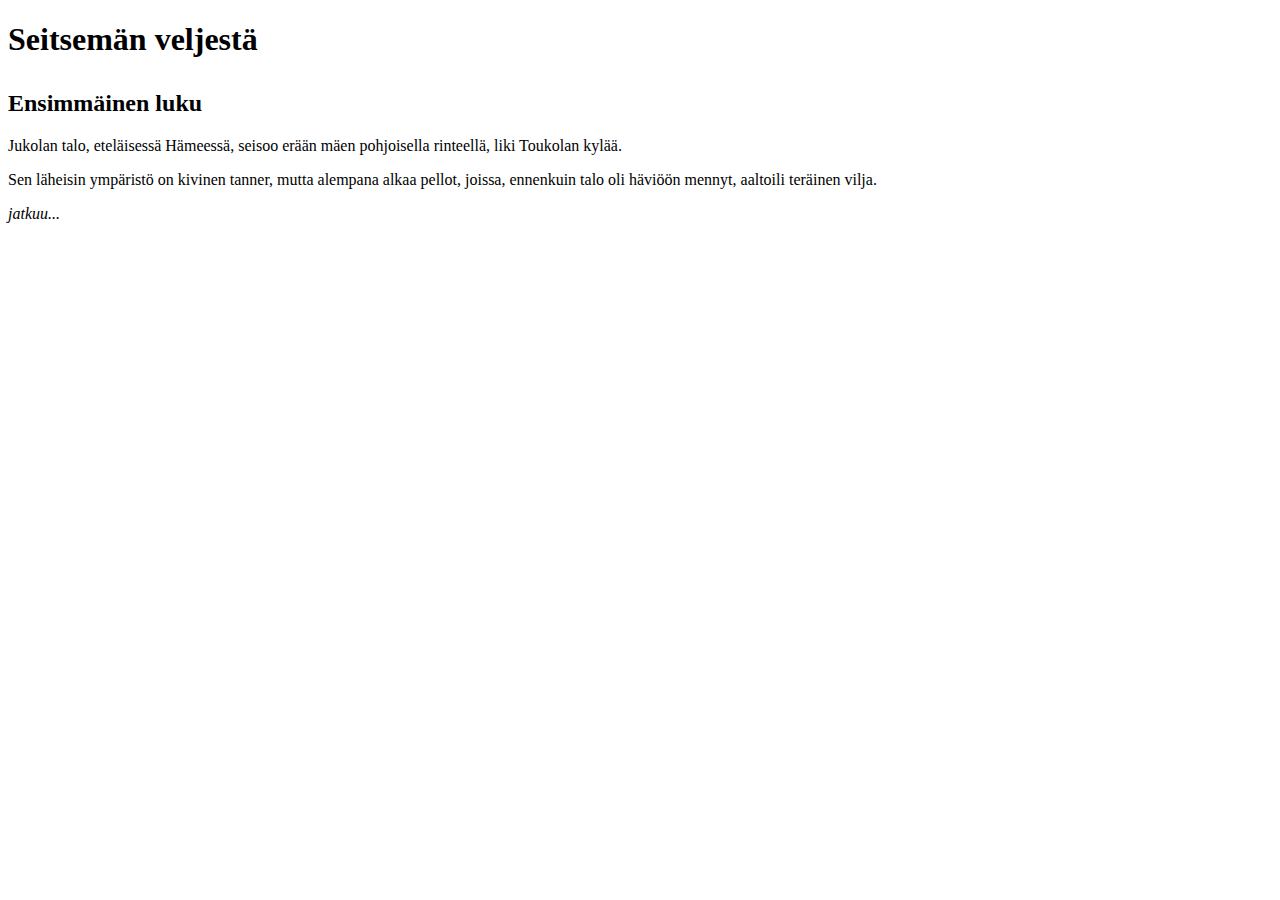
==== index.html @ a4472857 "Osa 3. Toinen tehtävä" ====
<!DOCTYPE html>
<html>

<head>
  <meta charset="utf-8">
  <title>Lapio website</title>
</head>

<body>
  <!--Tee tehtävät tänne-->
<h1> Seitsemän veljestä</p>
<h2> 
Ensimmäinen luku</h2>
<p>Jukolan talo, eteläisessä Hämeessä, seisoo erään mäen pohjoisella rinteellä, liki Toukolan kylää.</p>
<p>Sen läheisin ympäristö on kivinen tanner, mutta alempana alkaa pellot, joissa, ennenkuin talo oli häviöön mennyt, aaltoili teräinen vilja.</p>
<i>jatkuu...</i>
</body>

</html>
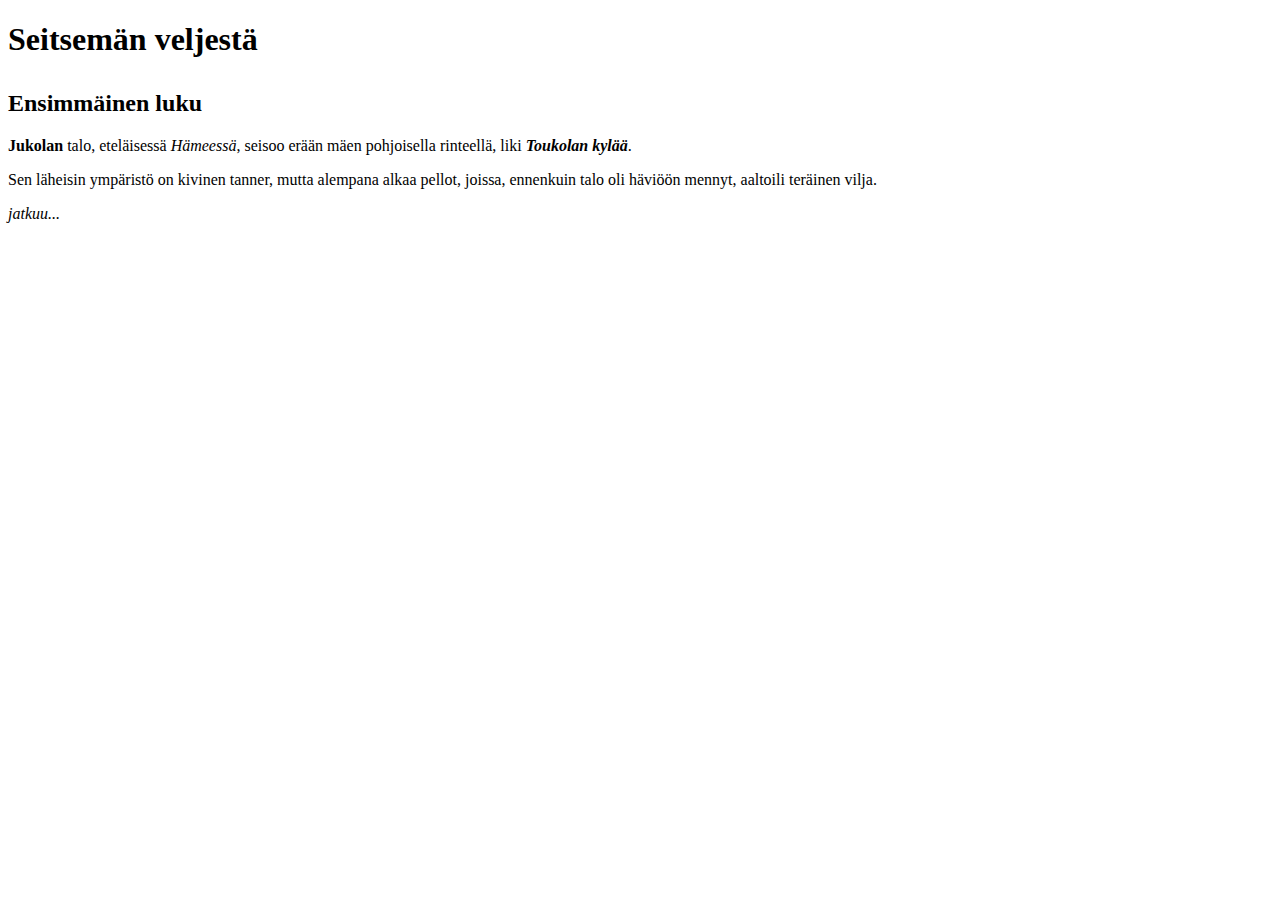
==== commit e4ce349e: "Osa 3. Kolmas tehtävä" ====
--- a/index.html
+++ b/index.html
@@ -8,10 +8,9 @@
 
 <body>
   <!--Tee tehtävät tänne-->
-<h1> Seitsemän veljestä</p>
-<h2> 
-Ensimmäinen luku</h2>
-<p>Jukolan talo, eteläisessä Hämeessä, seisoo erään mäen pohjoisella rinteellä, liki Toukolan kylää.</p>
+<h1>Seitsemän veljestä</p>
+<h2>Ensimmäinen luku</h2>
+<p><b>Jukolan</b> talo, eteläisessä<i> Hämeessä</i>, seisoo erään mäen pohjoisella rinteellä, liki<b><i> Toukolan kylää</i></b>.</p>
 <p>Sen läheisin ympäristö on kivinen tanner, mutta alempana alkaa pellot, joissa, ennenkuin talo oli häviöön mennyt, aaltoili teräinen vilja.</p>
 <i>jatkuu...</i>
 </body>
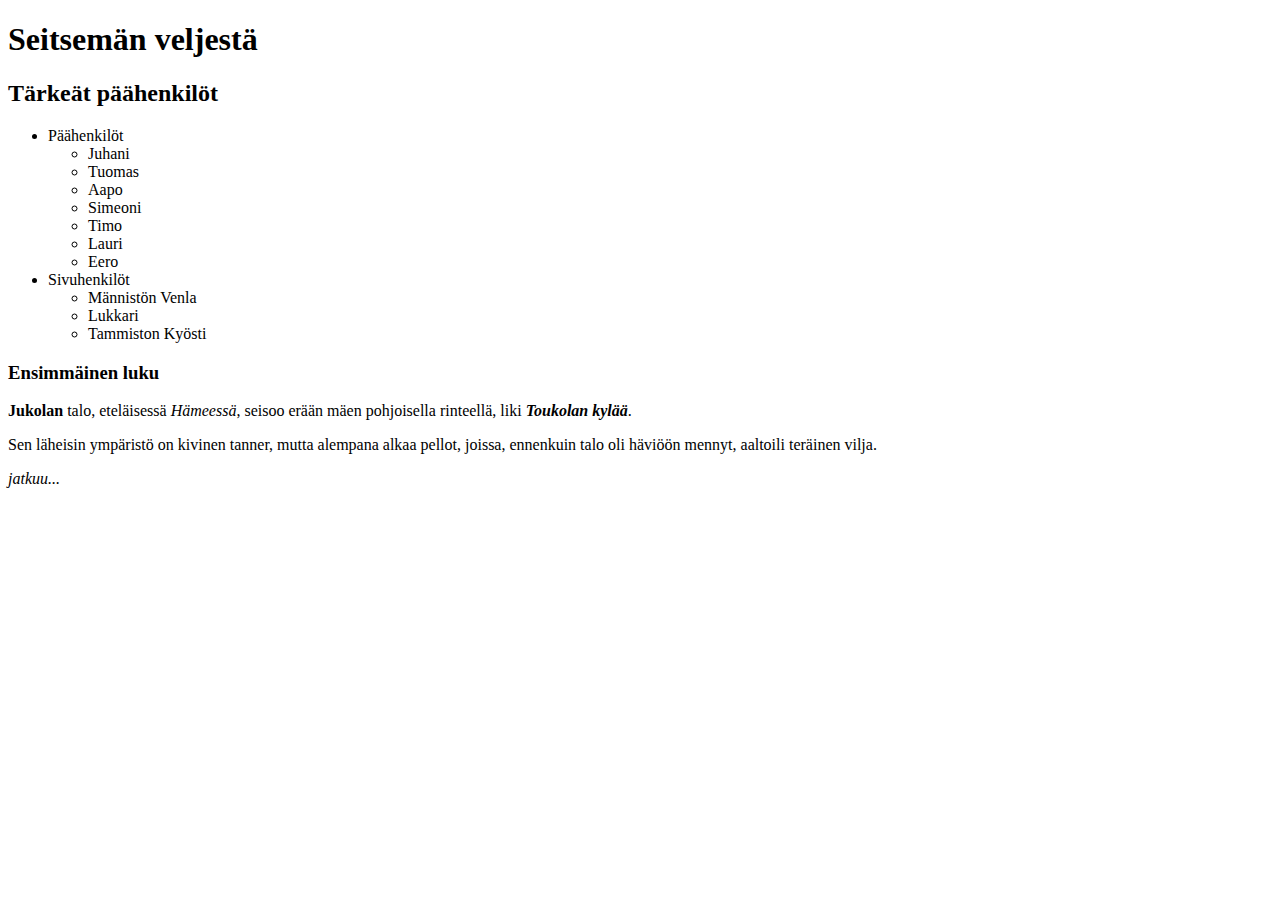
==== commit 96054659: "Osa 3. Neljäs tehtävä" ====
--- a/index.html
+++ b/index.html
@@ -8,8 +8,28 @@
 
 <body>
   <!--Tee tehtävät tänne-->
-<h1>Seitsemän veljestä</p>
-<h2>Ensimmäinen luku</h2>
+<h1>Seitsemän veljestä</h1>
+<h2>Tärkeät päähenkilöt</h2>
+<ul> 
+  <li>Päähenkilöt</li>
+  <ul>
+    <li>Juhani</li>
+    <li>Tuomas</li>
+    <li>Aapo</li>
+    <li>Simeoni</li>
+    <li>Timo</li>
+    <li>Lauri</li>
+    <li>Eero</li>
+  </ul>
+  <li>Sivuhenkilöt</li>
+  <ul>
+    <li>Männistön Venla</li>
+    <li>Lukkari</li>
+    <li>Tammiston Kyösti</li>
+  </ul>
+</ul>
+
+<h3>Ensimmäinen luku</h3>
 <p><b>Jukolan</b> talo, eteläisessä<i> Hämeessä</i>, seisoo erään mäen pohjoisella rinteellä, liki<b><i> Toukolan kylää</i></b>.</p>
 <p>Sen läheisin ympäristö on kivinen tanner, mutta alempana alkaa pellot, joissa, ennenkuin talo oli häviöön mennyt, aaltoili teräinen vilja.</p>
 <i>jatkuu...</i>
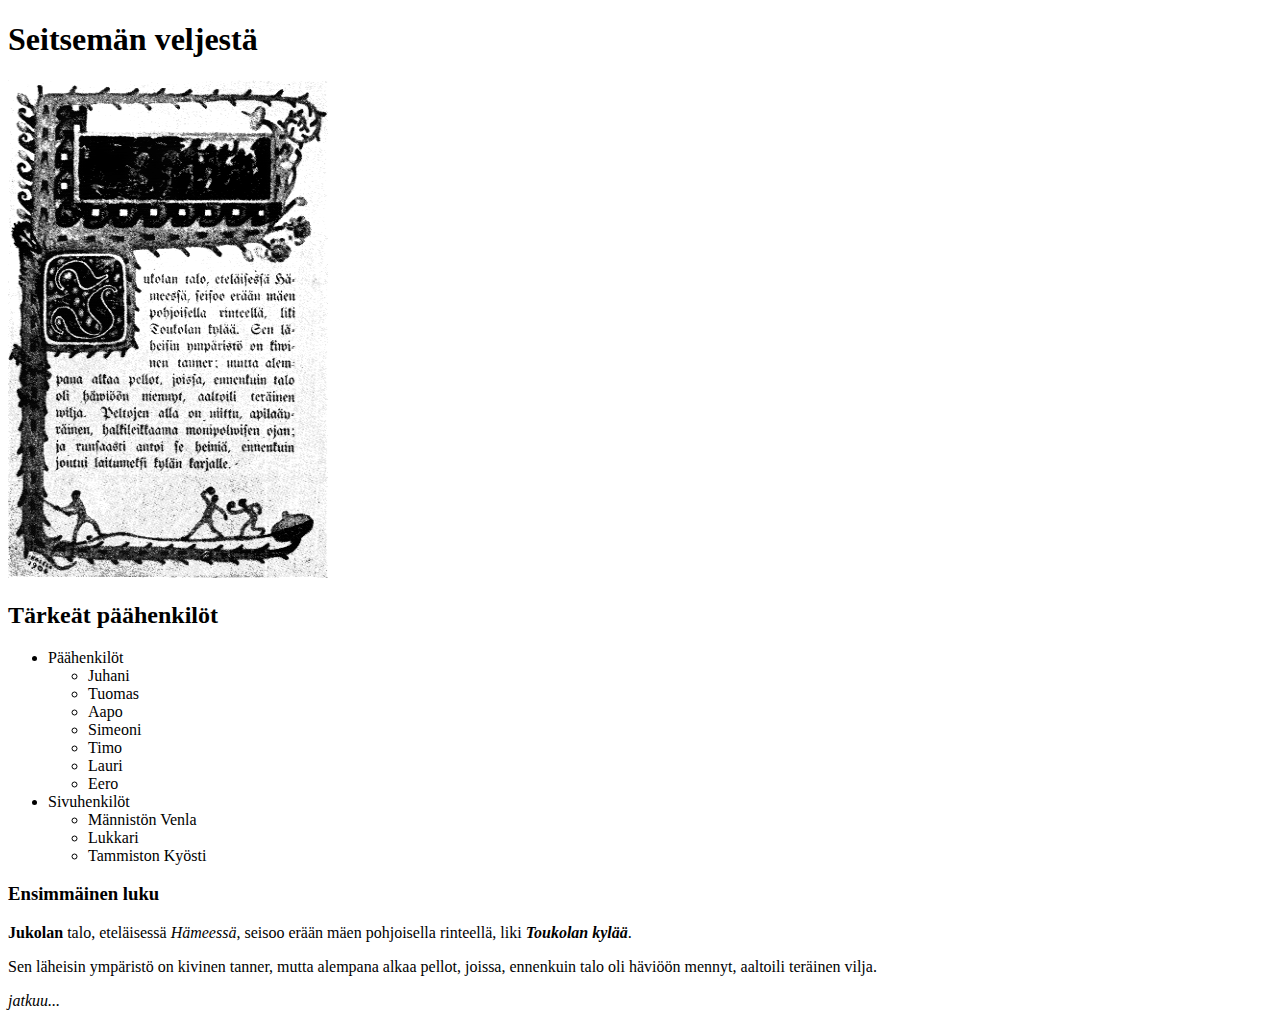
==== commit 6fa217ba: "Osa 3. Viides tehtävä" ====
--- a/index.html
+++ b/index.html
@@ -9,6 +9,8 @@
 <body>
   <!--Tee tehtävät tänne-->
 <h1>Seitsemän veljestä</h1>
+<!-- Ensimmäinen sivu kirjasta Seitsemän veljestä -->
+<img src="assets/Seitsemän_veljestä.png" alt="Seitsemän veljestä" height="498"width="320"/>
 <h2>Tärkeät päähenkilöt</h2>
 <ul> 
   <li>Päähenkilöt</li>
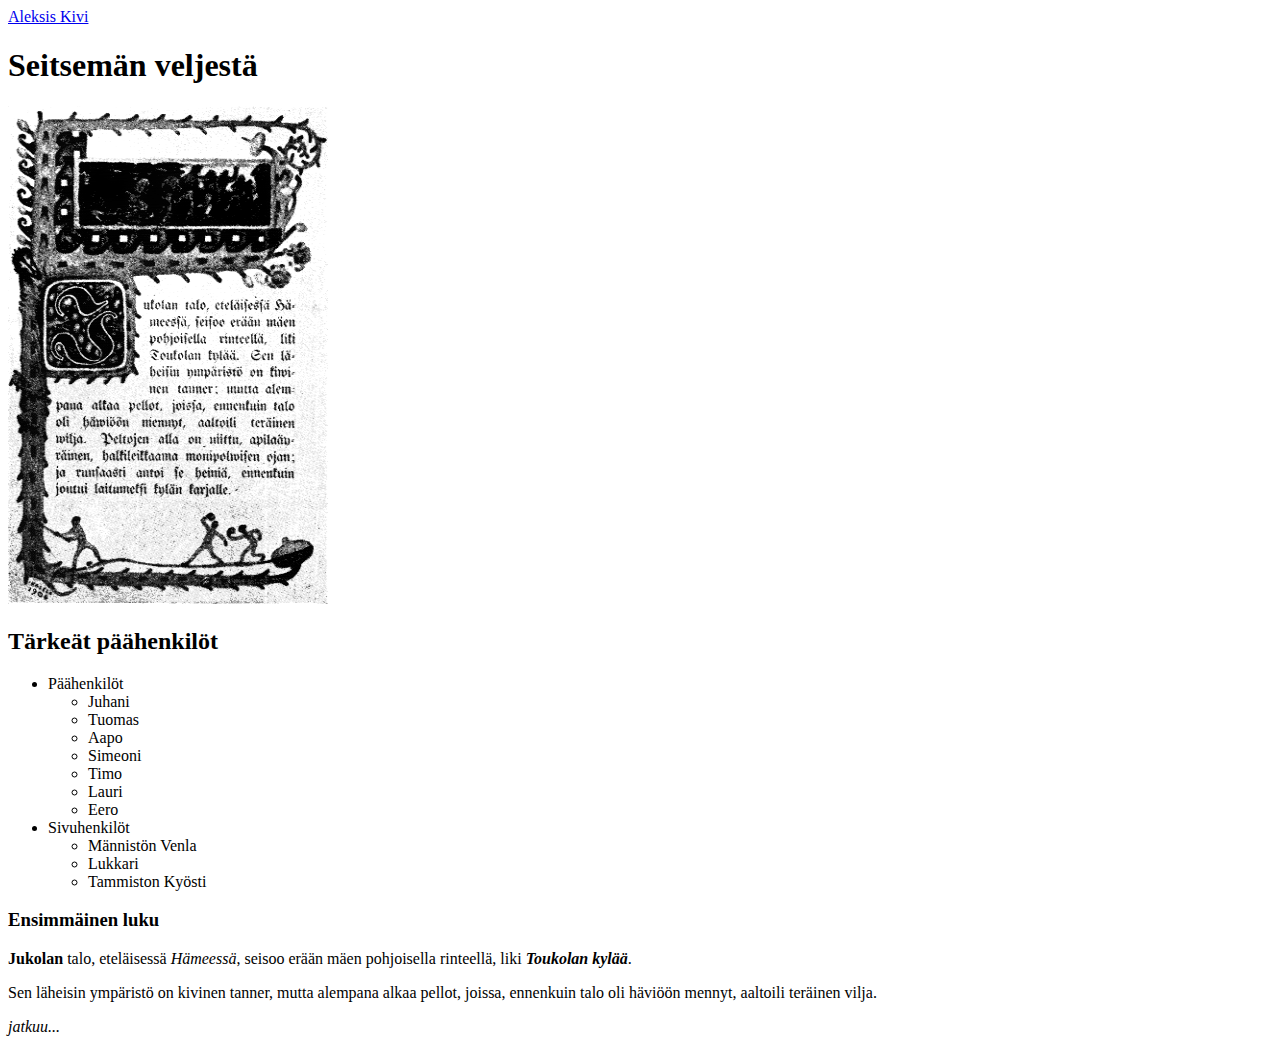
==== commit 1a6263b6: "Osa 3. Kuudes tehtävä" ====
--- a/index.html
+++ b/index.html
@@ -8,6 +8,7 @@
 
 <body>
   <!--Tee tehtävät tänne-->
+<a href="aleksis.html">Aleksis Kivi</a>
 <h1>Seitsemän veljestä</h1>
 <!-- Ensimmäinen sivu kirjasta Seitsemän veljestä -->
 <img src="assets/Seitsemän_veljestä.png" alt="Seitsemän veljestä" height="498"width="320"/>
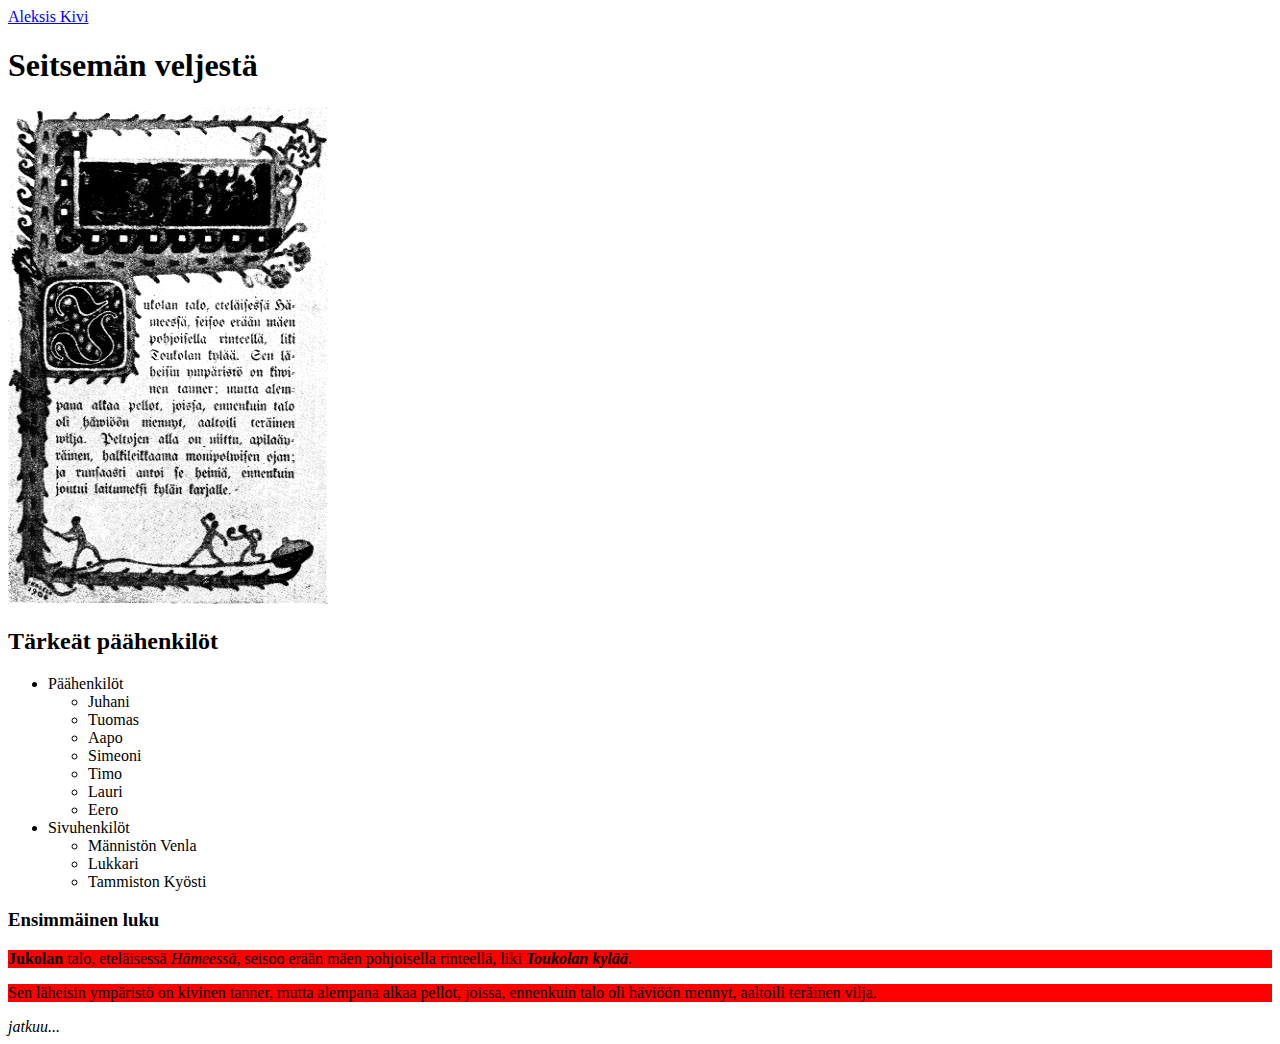
==== commit 70f54092: "Osa 3. Seitsemäs tehtävä" ====
--- a/index.html
+++ b/index.html
@@ -4,6 +4,7 @@
 <head>
   <meta charset="utf-8">
   <title>Lapio website</title>
+  <link rel="stylesheet" href="style.css">
 </head>
 
 <body>
--- a/style.css
+++ b/style.css
@@ -0,0 +1 @@
+p { background-color: red; }
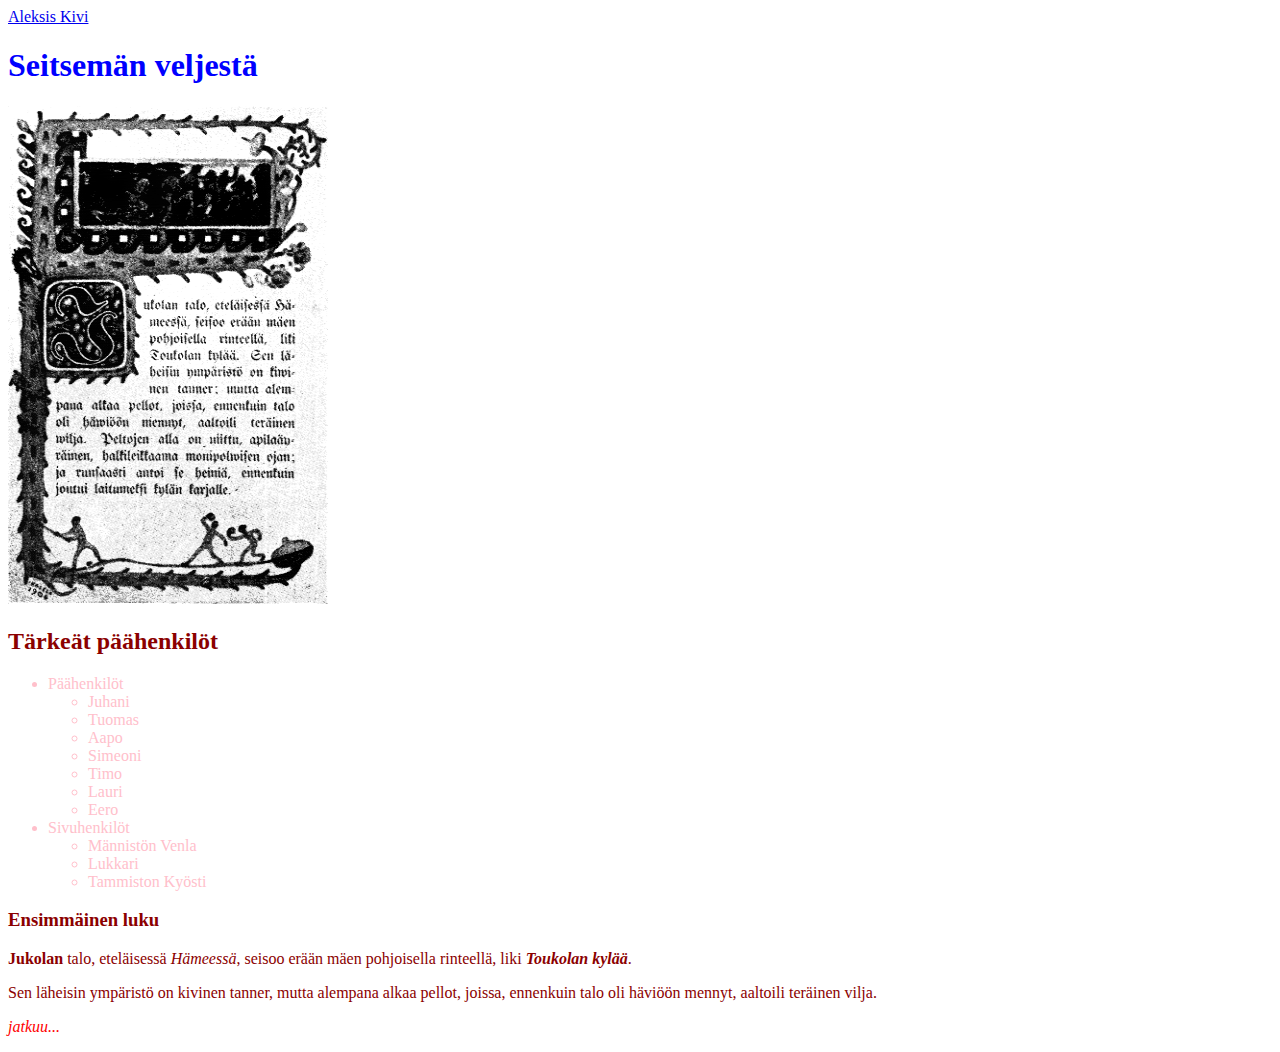
==== commit 61a1f1e7: "Osa 3. Kahdeksas tehtävä" ====
--- a/index.html
+++ b/index.html
@@ -14,7 +14,7 @@
 <!-- Ensimmäinen sivu kirjasta Seitsemän veljestä -->
 <img src="assets/Seitsemän_veljestä.png" alt="Seitsemän veljestä" height="498"width="320"/>
 <h2>Tärkeät päähenkilöt</h2>
-<ul> 
+<ul class="lista"> 
   <li>Päähenkilöt</li>
   <ul>
     <li>Juhani</li>
@@ -36,7 +36,7 @@
 <h3>Ensimmäinen luku</h3>
 <p><b>Jukolan</b> talo, eteläisessä<i> Hämeessä</i>, seisoo erään mäen pohjoisella rinteellä, liki<b><i> Toukolan kylää</i></b>.</p>
 <p>Sen läheisin ympäristö on kivinen tanner, mutta alempana alkaa pellot, joissa, ennenkuin talo oli häviöön mennyt, aaltoili teräinen vilja.</p>
-<i>jatkuu...</i>
+<p class="jatko"><i>jatkuu...</i><p>
 </body>
 
 </html>
--- a/style.css
+++ b/style.css
@@ -1 +1,23 @@
-p { background-color: red; }
+h2 { 
+  color: darkred; 
+  }
+
+h1 {
+  color: blue;
+  }
+
+h3 {
+  color:darkred;
+  }
+
+p {
+  color: darkred;
+  }
+
+.lista {
+  color: pink;
+  }
+
+.jatko {
+  color: red;
+  }
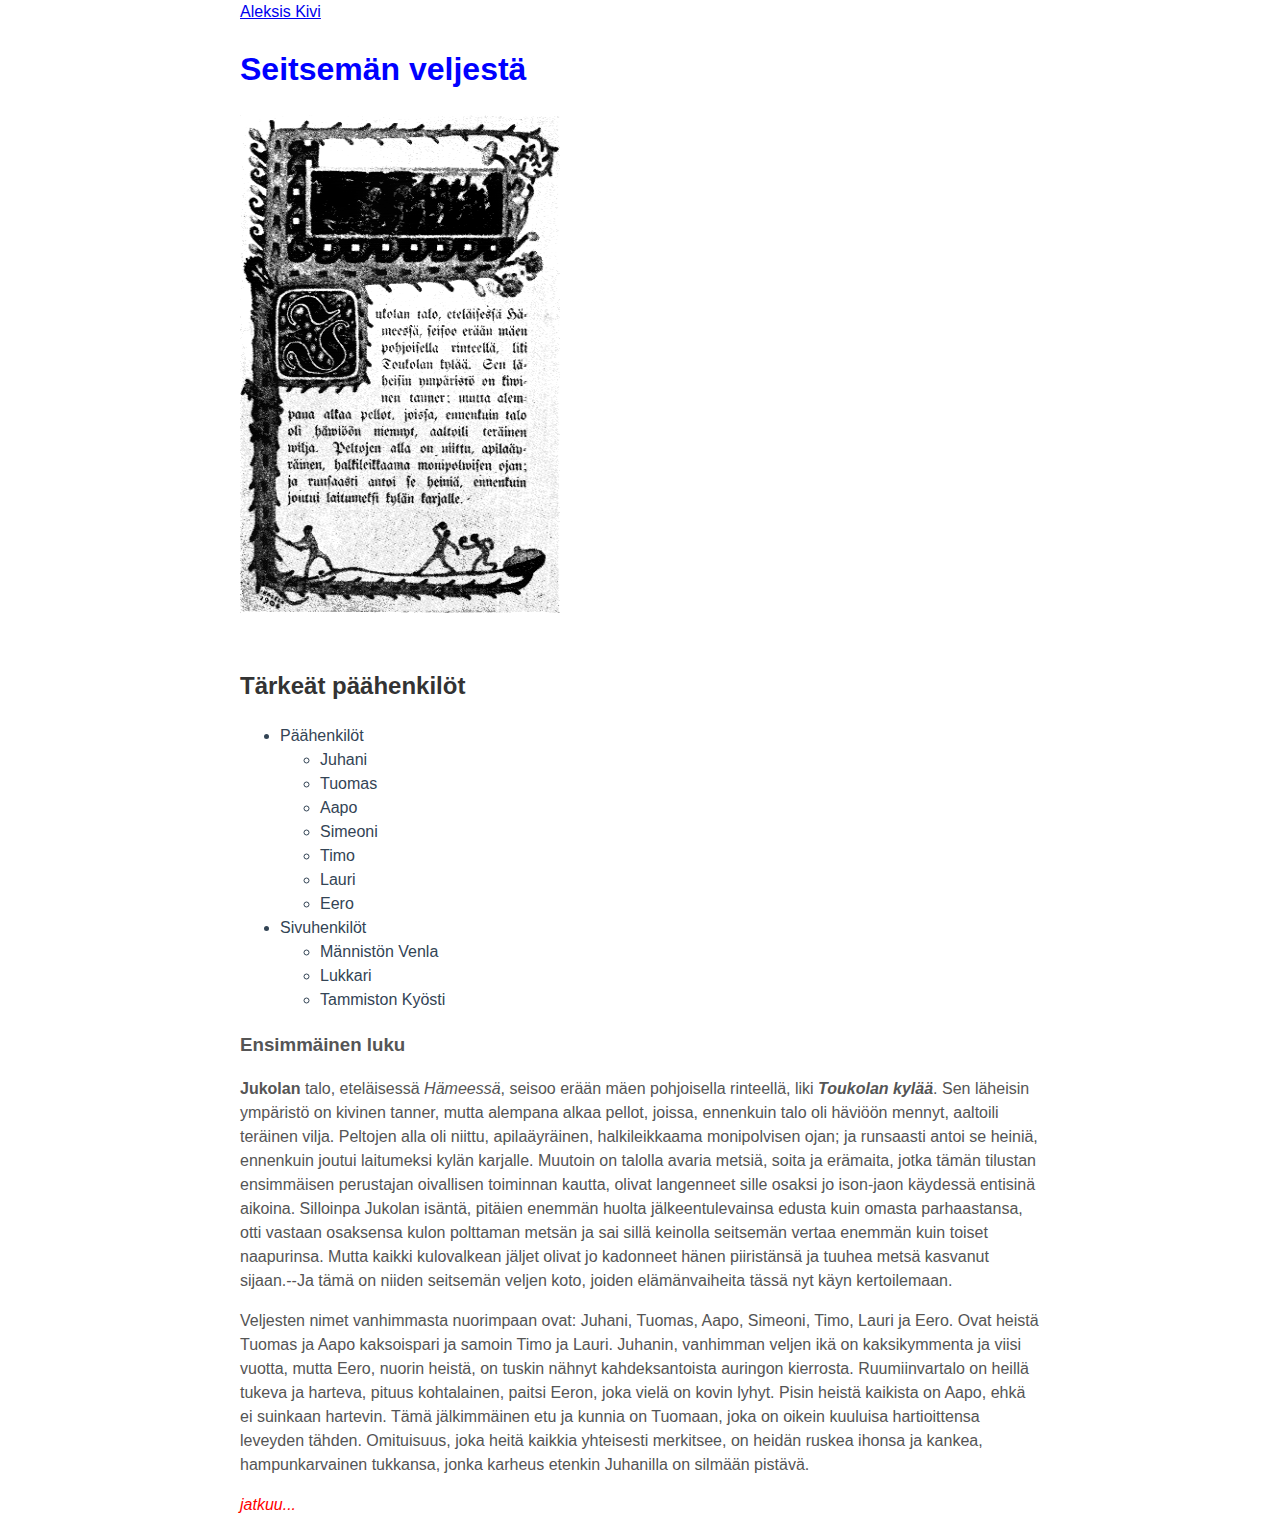
==== commit c6982fdf: "Osa 3. Yhdestoista tehtävä" ====
--- a/index.html
+++ b/index.html
@@ -34,8 +34,9 @@
 </ul>
 
 <h3>Ensimmäinen luku</h3>
-<p><b>Jukolan</b> talo, eteläisessä<i> Hämeessä</i>, seisoo erään mäen pohjoisella rinteellä, liki<b><i> Toukolan kylää</i></b>.</p>
-<p>Sen läheisin ympäristö on kivinen tanner, mutta alempana alkaa pellot, joissa, ennenkuin talo oli häviöön mennyt, aaltoili teräinen vilja.</p>
+<p><b>Jukolan</b> talo, eteläisessä<i> Hämeessä</i>, seisoo erään mäen pohjoisella rinteellä, liki<b><i> Toukolan kylää</i></b>. Sen läheisin ympäristö on kivinen tanner, mutta alempana alkaa pellot, joissa, ennenkuin talo oli häviöön mennyt, aaltoili teräinen vilja. Peltojen alla oli niittu, apilaäyräinen, halkileikkaama monipolvisen ojan; ja runsaasti antoi se heiniä, ennenkuin joutui laitumeksi kylän karjalle. Muutoin on talolla avaria metsiä, soita ja erämaita, jotka tämän tilustan ensimmäisen perustajan oivallisen toiminnan kautta, olivat langenneet sille osaksi jo ison-jaon käydessä entisinä aikoina. Silloinpa Jukolan isäntä, pitäien enemmän huolta jälkeentulevainsa edusta kuin omasta parhaastansa, otti vastaan osaksensa kulon polttaman metsän ja sai sillä keinolla seitsemän vertaa enemmän kuin toiset naapurinsa. Mutta kaikki kulovalkean jäljet olivat jo kadonneet hänen piiristänsä ja tuuhea metsä kasvanut sijaan.--Ja tämä on niiden seitsemän veljen koto, joiden elämänvaiheita tässä nyt käyn kertoilemaan.</p>
+
+<p>Veljesten nimet vanhimmasta nuorimpaan ovat: Juhani, Tuomas, Aapo, Simeoni, Timo, Lauri ja Eero. Ovat heistä Tuomas ja Aapo kaksoispari ja samoin Timo ja Lauri. Juhanin, vanhimman veljen ikä on kaksikymmenta ja viisi vuotta, mutta Eero, nuorin heistä, on tuskin nähnyt kahdeksantoista auringon kierrosta. Ruumiinvartalo on heillä tukeva ja harteva, pituus kohtalainen, paitsi Eeron, joka vielä on kovin lyhyt. Pisin heistä kaikista on Aapo, ehkä ei suinkaan hartevin. Tämä jälkimmäinen etu ja kunnia on Tuomaan, joka on oikein kuuluisa hartioittensa leveyden tähden. Omituisuus, joka heitä kaikkia yhteisesti merkitsee, on heidän ruskea ihonsa ja kankea, hampunkarvainen tukkansa, jonka karheus etenkin Juhanilla on silmään pistävä.</p>
 <p class="jatko"><i>jatkuu...</i><p>
 </body>
 
--- a/style.css
+++ b/style.css
@@ -1,5 +1,15 @@
+body {
+  margin: 0 auto;
+  max-width: 50em;
+  font-family: 'Helvetica', 'Arial', sans-serif;
+  line-height: 1.5;
+  paddin: 4em 1em;
+  color: #555;
+  }
 h2 { 
-  color: darkred; 
+  color: #333; 
+  margin-top: 1em;
+  padding-top: 1em;
   }
 
 h1 {
@@ -7,15 +17,13 @@
   }
 
 h3 {
-  color:darkred;
+  color:#555;
   }
 
-p {
-  color: darkred;
-  }
+
 
 .lista {
-  color: pink;
+  color: #345;
   }
 
 .jatko {
